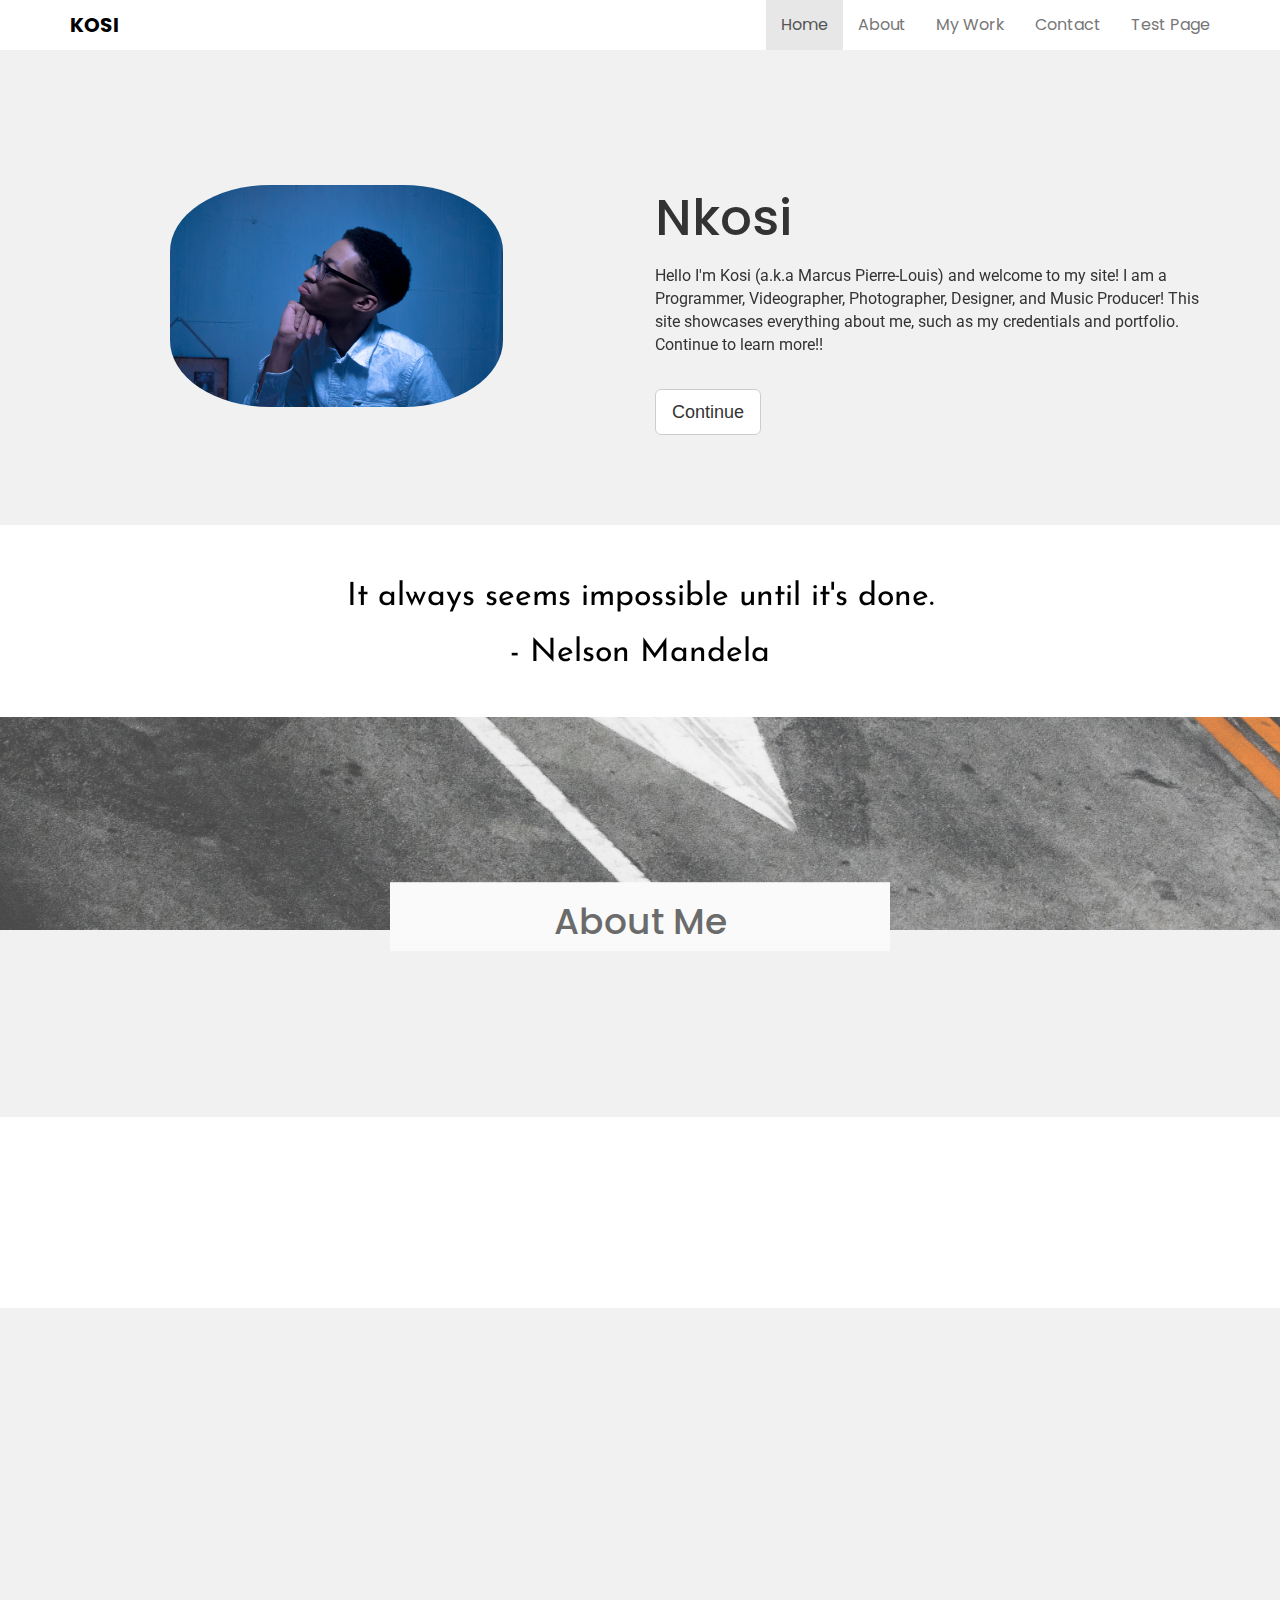
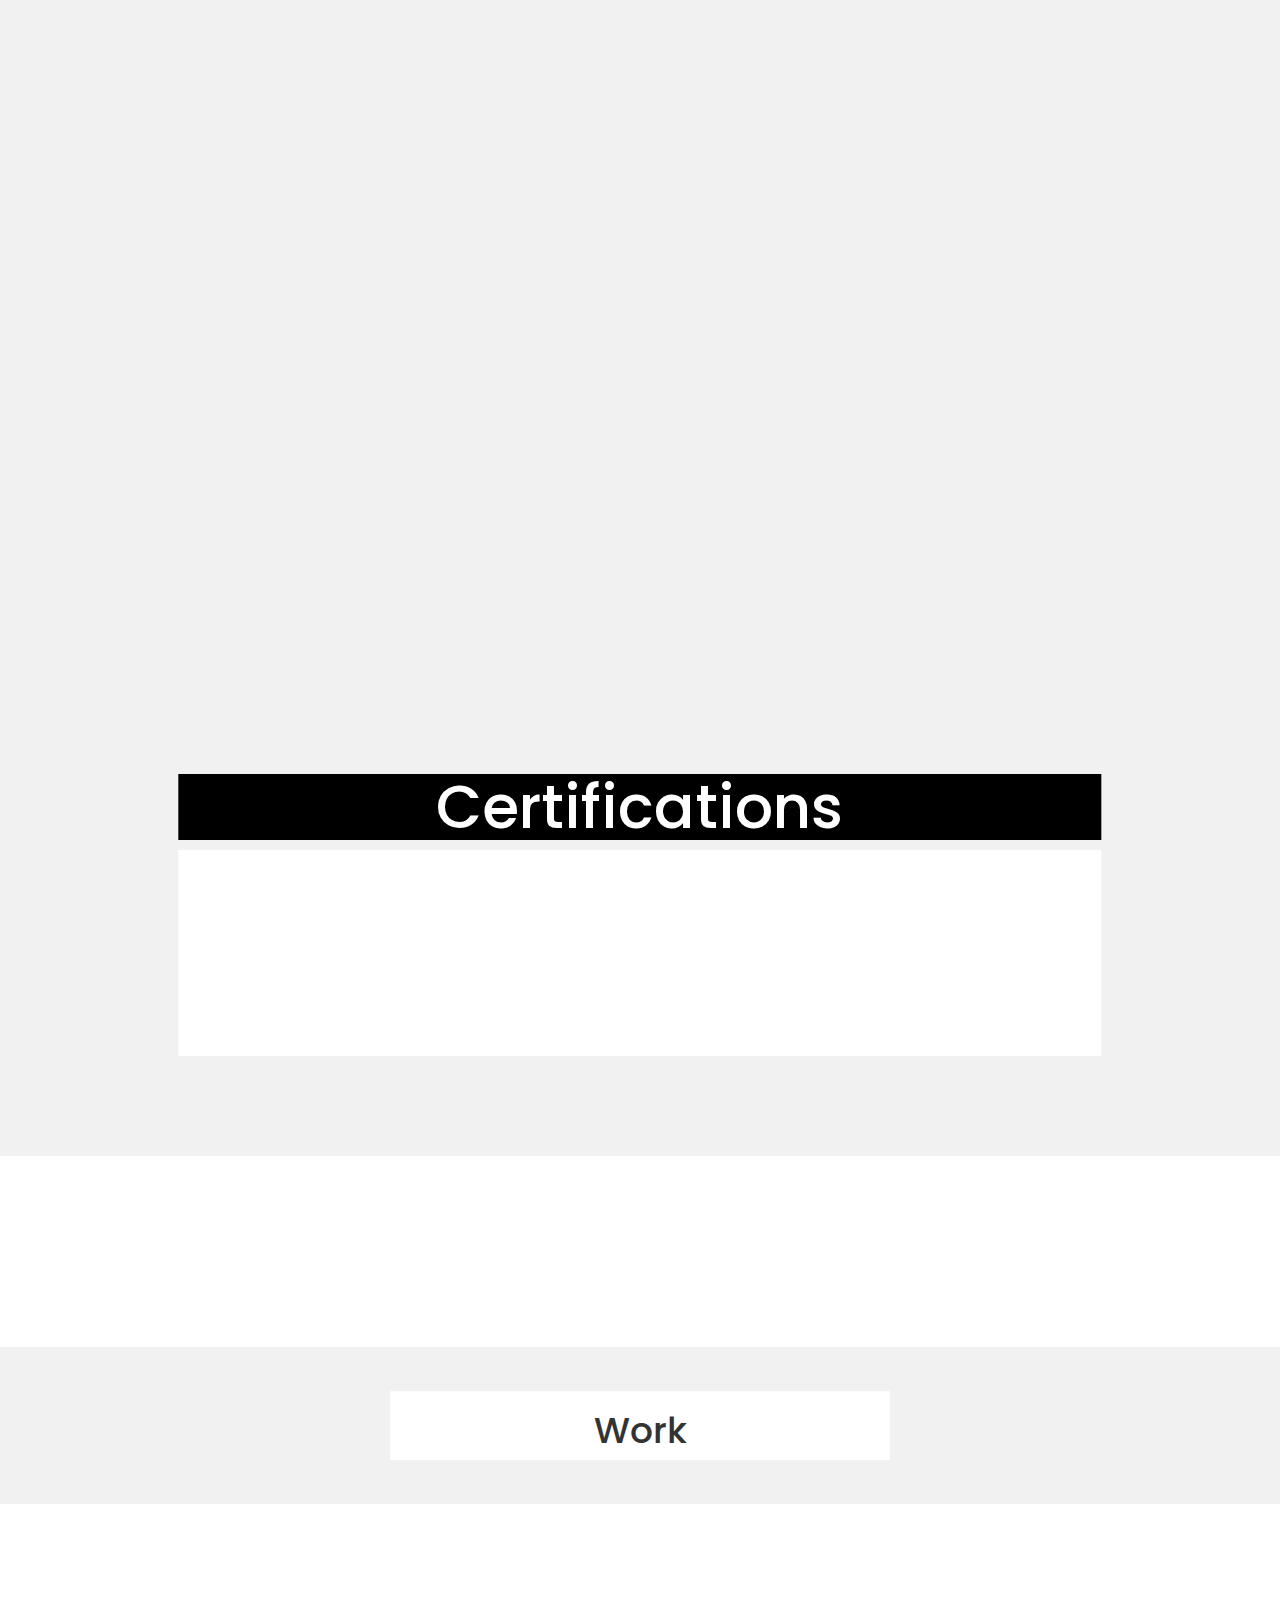
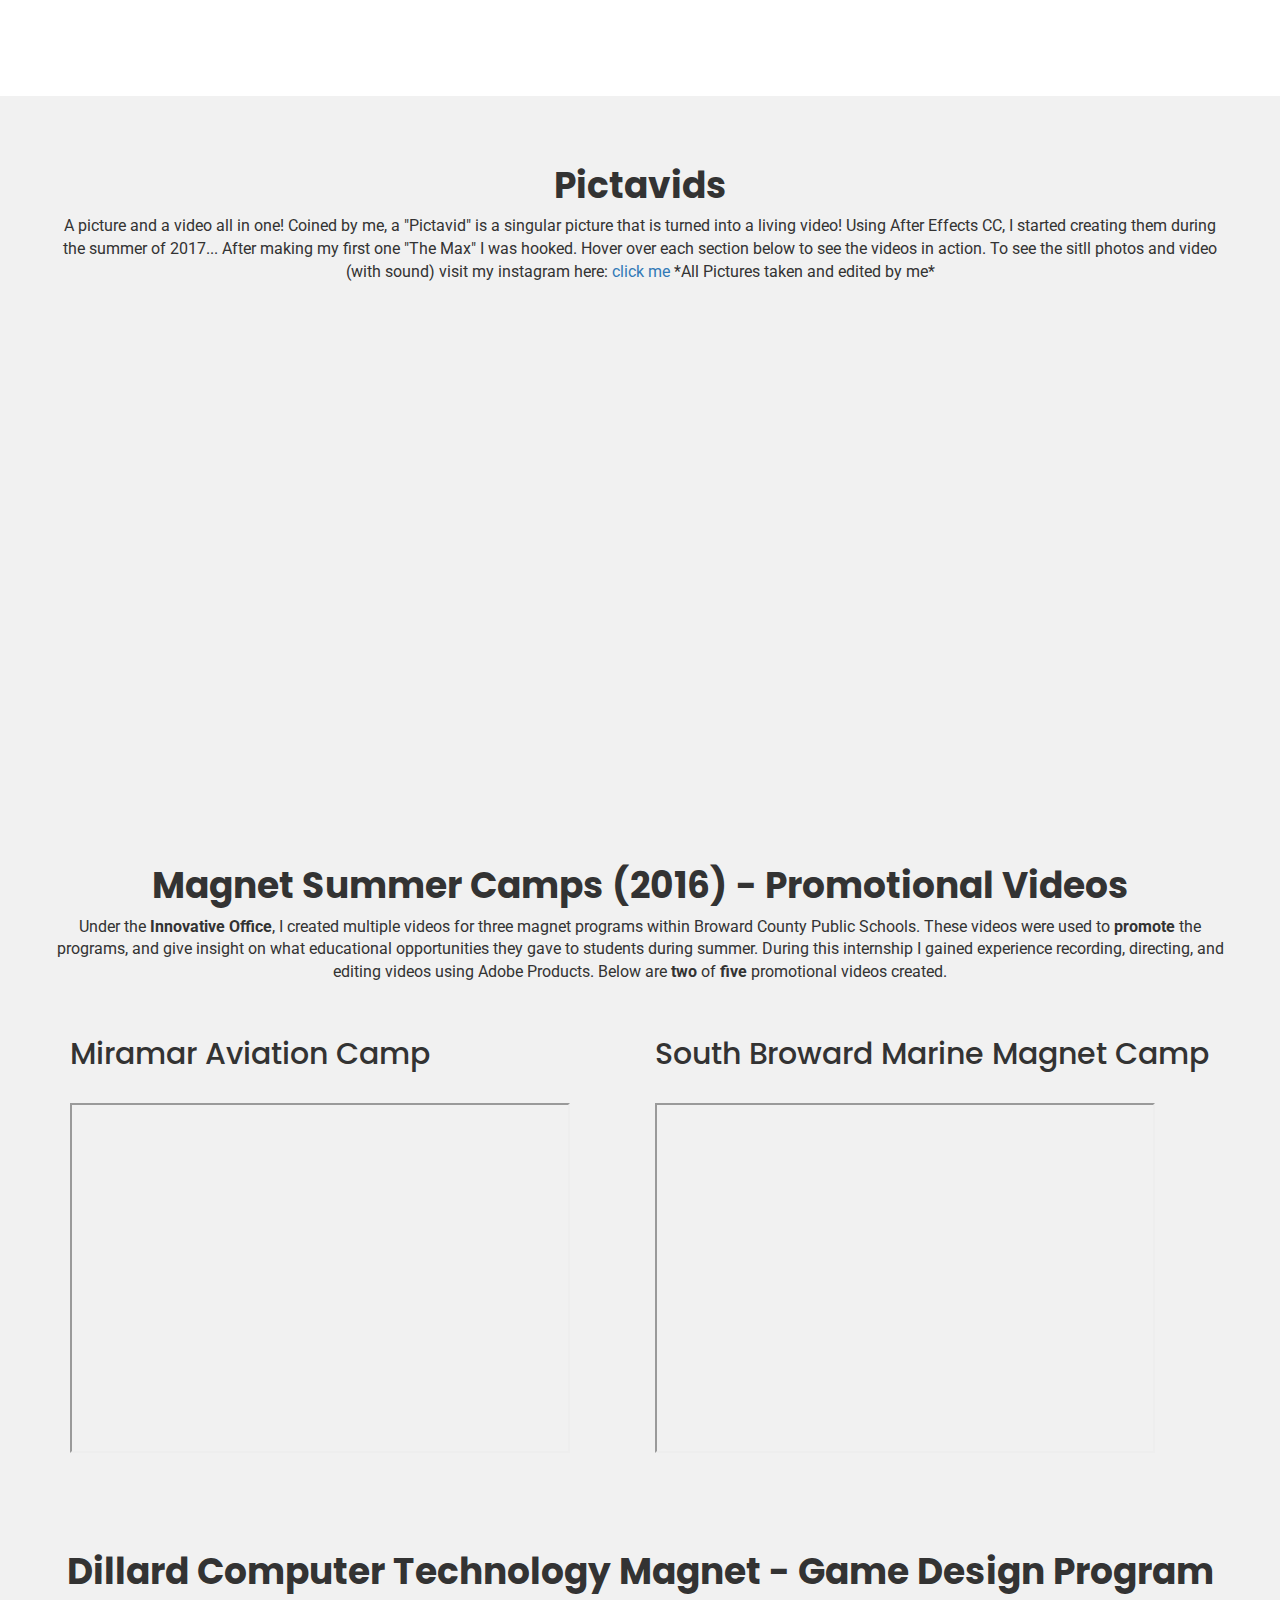
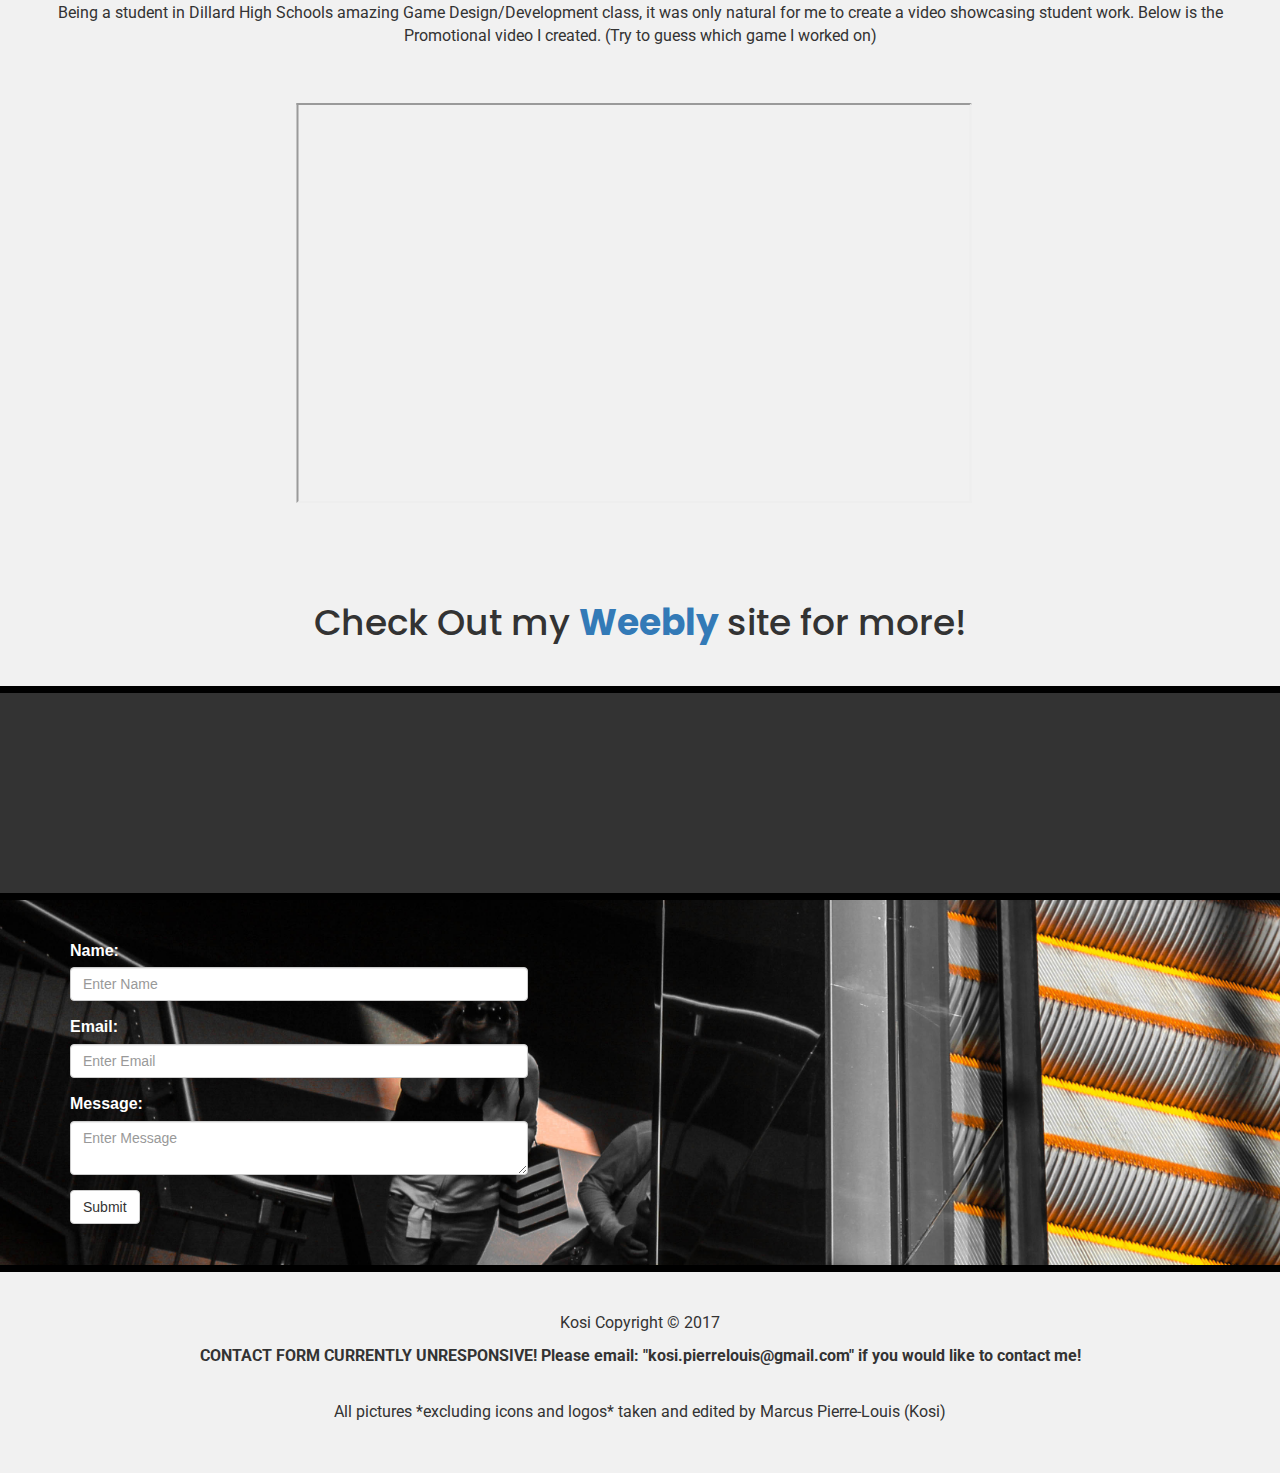
==== testPage.html @ 2b901c4a "Testing" ====
<!DOCTYPE html>
<html>
  <head>
    <meta charset="utf-8">
    <title>Kosi</title>
    <!-- this is font -->
    <link href="https://fonts.googleapis.com/css?family=Josefin+Sans|Poppins|Roboto" rel="stylesheet">
    <!-- end font -->
    <link rel="stylesheet" href="https://maxcdn.bootstrapcdn.com/bootstrap/3.3.7/css/bootstrap.min.css">
    <link rel="stylesheet" href="CSS/style.css">
  </head>
  <body>

    <nav data-sr="enter left over 2s" class="navbar navbar-default navbar-fixed-top" >
      <div class="container">
        <div class="navbar-header">
          <button type="button" class="navbar-toggle collapsed" data-toggle="collapse" data-target="#navbar" aria-expanded="false" aria-controls="navbar">
            <span class="sr-only">Toggle navigation</span>
            <span class="icon-bar"></span>
            <span class="icon-bar"></span>
            <span class="icon-bar"></span>
          </button>
          <a class="navbar-brand" href="#">KOSI</a>
        </div>
        <div id="navbar" class="collapse navbar-collapse">
          <ul class="nav navbar-nav navbar-right">
            <li class="active"><a id="navHome" href="#showcase">Home</a></li>
            <li><a id="navAbout" href="#about">About</a></li>
            <li><a id="navWork" href="#work">My Work</a></li>
            <li><a id="navContact" href="#Cont">Contact</a></li>
            <li><a href = testPage.html > Test Page </a></li>
          </ul>
        </div><!--/.nav-collapse -->
      </div>
    </nav>





    <section id="showcase">
      <div class="container">
        <div class="row">

          <div class="col-md-6 col-sm-6">
            <div class="showcase-left">
              <img data-sr="spin 60deg, roll 10deg over 2s" src="Images/upL.jpg">
            </div>
          </div>

          <div class="col-md-6 col-sm-6">
            <div data-sr="enter right over 2s and move 100px" class="showcase-right">
              <h1>Nkosi</h1>
              <p> Hello I'm Kosi (a.k.a Marcus Pierre-Louis) and welcome to my site! I am a Programmer, Videographer, Photographer, Designer, and Music Producer!
                This site showcases everything about me, such as my credentials and portfolio.
                Continue to learn more!!
                </p>
            </div>
            <br>
            <a id="continue" href="#about" data-sr="enter right over 2s and move 100px" class="btn btn-default btn-lg showcase-btn"> Continue </a>
          </div>

        </div>
      </div>
    </section>

    <!-- start of quote section -->

    <section id="testemonial">
      <div class="container">
        <p data-sr="wait 0.2s please, enter up over 2.5s and move up 10px">It always seems impossible until it's done.</p>
        <p data-sr="wait 0.2s please, enter right, 50px, over 2.5s">- Nelson Mandela</p>
      </div>
    </section>

    <!-- end of quote section -->

<!-- Start of Prallax Image Test -->


    <div class="pimg" id="about">
      <div class="ptext">
        <span class="border trans">

        </span>
      </div>
      <div class="video-overlay">
          <h1>About Me</h1>
      </div>
    </div>

<!-- End of Parallax Image Test -->

<!-- start of quote section -->

    <section id="testemonial1">
      <div class="container">
        <p data-sr="wait 0.2s please, enter up over 2.5s and move up 10px">Nothing is impossible, the word itself says 'I'm possible'!</p>
        <p data-sr="wait 0.2s please, enter right, 50px, over 2.5s">- Audrey Hepburn</p>
      </div>
    </section>

<!-- end of quote section -->

    <!-- <section id="info1">
      <div class="container">
        <div class="row">
          <div data-sr=" spin 90deg over 2s and move 100px vF 0.2">
            <div class="info-center">
              <img src="Images/upL.jpg" alt="">
            </div>
          </div>
        </div>
      </div>
    </section> -->

<!-- start of skill section  -->
<div class="main-header">
  <h1 data-sr="enter top over 1s and move 50px" id="Awards">Awards</h1>
  <h1 data-sr="enter top over 1s and move 50px" id="Skills">Skills</h1>
  <h1 data-sr="enter top over 1s and move 50px" id="Education">Education/Experience</h1>
</div>


    <section id="info1" class="skillClass">
      <div class="container">
        <div class="row">

          <div  class="col-mid-6 col-sm-6 skills">
            <div data-sr="enter left over 1s and move 100px" class="info-left" id="skills">
              <h2><b>Languages</b></h2>
              <div class="skill-container">
                <li data-sr="wait 1s enter right over 1s">JavaScript</li>
                <li data-sr="wait 1.5s enter right over 1s">Ruby</li>
                <li data-sr="wait 2s enter right over 1s">Java</li>
                <li data-sr="wait 2.5s enter right over 1s">Python</li>
                <li data-sr="wait 3s enter right over 1s">C++</li>
                <li data-sr="wait 3.5s enter right over 1s">HTML 5</li>
                <li data-sr="wait 4s enter right over 1s">CSS 3</li>
              </div>

              <br>

            </div>

            <!-- Start Icon section -->
            <img data-sr="wait 4.5s enter bottom over 0.5s" id="icon" src="Images/Icons/Js.png" alt="">
            <img data-sr="wait 4.6s enter bottom over 0.5s" id="icon" src="Images/Icons/J.png" alt="">
            <img data-sr="wait 4.7s enter bottom over 0.5s" id="icon" src="Images/Icons/Css.png" alt="">
            <img data-sr="wait 4.8s enter bottom over 0.5s" id="icon" src="Images/Icons/cpp.png" alt="">
            <img data-sr="wait 4.9s enter bottom over 0.5s" id="icon" src="Images/Icons/Html.png" alt="">
            <img data-sr="wait 5s enter bottom over 0.5s" id="icon" src="Images/Icons/R.png" alt="">
            <img data-sr="wait 5.1s enter bottom over 0.5s" id="icon" src="Images/Icons/P.png" alt="">
            <!-- End Icon section -->

          </div>

          <div data-sr="enter right over 1s and move 100px" class="col-mid-6 col-sm-6 skills">
            <div class="info-left" id="skills">
              <h2><b>Other</b></h2>
                <div class="skill-container">
                  <li data-sr="wait 1s enter right over 1s">Adobe Photoshop</li>
                  <li data-sr="wait 1.5s enter right over 1s">Adobe After Effects</li>
                  <li data-sr="wait 2s enter right over 1s">Adobe Premier Pro</li>
                  <li data-sr="wait 2.5s enter right over 1s">Adobe Illustrator</li>
                  <li data-sr="wait 3s enter right over 1s">Adobe InDesign</li>
                  <li data-sr="wait 3.5s enter right over 1s">FL Studio</li>
                  <li data-sr="wait 4s enter right over 1s">Logic Pro</li>

                </div>

              <br>

            </div>

            <!-- Start Icon section -->
            <img data-sr="wait 4.5s enter bottom over 0.5s" id="icon" src="Images/Icons/if_Adobe_Illustrator_CC_Creative_Cloud_1785895.png" alt="">
            <img data-sr="wait 4.6s enter bottom over 0.5s" id="icon" src="Images/Icons/if_Adobe_Indesign_CC_Creative_Cloud_desktop_publishing_software_application_1785893.png" alt="">
            <img data-sr="wait 4.7s enter bottom over 0.5s" id="icon" src="Images/Icons/if_Adobe_After_Effects_CC_Creative_Cloud_digital_visual_effects_motion_graphics_and_compositing_application_1785905.png" alt="">
            <img data-sr="wait 4.8s enter bottom over 0.5s" id="icon" src="Images/Icons/if_Adobe_Photoshop_Raster_Graphics_Editor_CC_Creative_Cloud_1785889.png" alt="">
            <img data-sr="wait 4.9s enter bottom over 0.5s" id="icon" src="Images/Icons/if_Adobe_Premiere_Pro_CC_Creative_Cloud_1785886.png" alt="">
            <img data-sr="wait 5s enter bottom over 0.5s" id="icon" src="Images/Icons/com.imageline.FLM.png" alt="">
            <img data-sr="wait 5.1s enter bottom over 0.5s" id="icon" src="Images/Icons/image-Logic-Pro-X-icon.png" alt="">
            <!-- End Icon section -->

          </div>


          <div class="socialM" id="certs">

            <h1 id="certs" >Certifications</h1>
            <div class="socialCerts">
            <br>
            <div>


                <a href="https://www.youracclaim.com/badges/c17cae3d-3e45-4215-a5fe-0f117f92ae4c/public_url" target="_blank">
                  <img data-sr="flip 90deg enter top over 2s and move 50px vF 0.2" src="Images\Certs\adobe-certified-associate-in-print-digital-media-publication-using-adobe-indesign.png" id="iconP" alt="">
                </a>

                <a href="https://www.youracclaim.com/badges/d8176f90-7ba8-48bd-8ea5-26156a0f148d/public_url" target="_blank">
                  <img data-sr="wait 0.1s flip 90deg enter top over 2s and move 50px vF 0.2" src="Images\Certs\adobe-certified-associate-in-video-communication-using-adobe-premiere-pro.png" id="iconP" alt="">
                </a>

                <a href="https://www.youracclaim.com/badges/a50db298-3cc5-4d1e-a724-cd9180abbee4/public_url" target="_blank">
                  <img data-sr="wait 0.2s flip 90deg enter top over 2s and move 50px vF 0.2" src="Images\Certs\adobe-certified-associate-in-visual-communication-using-adobe-photoshop.png" id="iconP" alt="">
                </a>

                <a href="https://www.youracclaim.com/badges/c12accc2-bf0e-4ccb-b0e2-73b09ca0cd15/public_url" target="_blank">
                  <img data-sr="wait 0.3s flip 90deg enter top over 2s and move 50px vF 0.2" src="Images\Certs\adobe-certified-associate-in-web-communication-using-adobe-dreamweaver-cs6.png" id="iconP" alt="">
                </a>

                <a href="https://www.youracclaim.com/badges/9ad5dcfd-63aa-4499-bcc8-73a27226b3fa/public_url" target="_blank">
                  <img data-sr="wait 0.4s spin 90deg enter top over 2s and move 50px vF 0.2" src="Images\Certs\autodesk-autocad-certified-user.png" id="iconP" alt="">
                </a>

                <a href="https://www.youracclaim.com/badges/c1bda87c-dcb1-4afc-82a6-33546b79b64a/public_url" target="_blank">
                  <img data-sr="wait 0.4s spin 90deg enter top over 2s and move 50px vF 0.2" src="Images\Certs\mta-software-development-fundamentals-certified-2016 (1).png" id="iconP" alt="">
                </a>

            </div>

            </div>
          </div>

        </div>
      </div>
    </section>

<!-- Education Section  -->

    <section id="info1" class="eduClass">
      <div class="container">
        <div class="row">

          <div  class="">
            <div class="info-mid" id="skills">
              <h1><b>School: Dillard High 6-12</b></h1>
              <div class="skill-container">
              </div>

              <br>
              <ul>
                <li>Program: Emerging Computer Technology</li>
                <li>Grade: 12th</li>
                <li>GPA: 5.0833</li>
                <li>Rank: 1 of 398 (Class of 2018!!)</li>
              </ul>

              <h1><b>Past Jobs/Interns</b></h1>
              <div class="skill-container">
              </div>

              <br>
              <ul>
                <li><b>(June-August 2016)</b> Video Production Marketing Intern at <b>Broward Country School Board</b></li>
                <li><b>(June 2015)</b> Assistant Counsler of Technology for <a href="http://whsgiftedcamp.com/" target="blank_">"Western Wildcats Summer Camp for the Gifted"</a> </li>
                <li><b>(July 2014)</b> IT Assistant </li>
                <li></li>
              </ul>
            </div>

          </div>

        </div>
      </div>
    </section>

<!-- End of Educaiton  -->

<!-- Awards Section  -->

    <section id="info1" class="awdClass">
        <div class="container">



          <h1 class="main-header"> Scholastic 2016 - National Silver Medal <a href="http://artandwriting.org/media/277621" target="_blank">(Critter House Creeper)</a></h1>
          <br>

          <!-- National Sliver Medal  -->

          <div id="myCarousel" class="carousel slide" data-ride="carousel">
            <!-- Indicators -->
            <ol class="carousel-indicators">

            </ol>
            <!-- Wrapper for slides -->
            <div class="carousel-inner">

              <div class="item active">
                <img src="Images\Critter House Creeper Fusion 16x10.jpg" alt="OnPoint" style="width:100%;">
              </div>
            </div>
          </div>

          <br>

          <h1 class="main-header"> Scholastic 2017</h1>

          <br>
          <!-- Other Awards -->

          <div id="myCarousel" class="carousel slide" data-ride="carousel">
            <!-- Indicators -->
            <ol class="carousel-indicators">
              <li data-target="#myCarousel" data-slide-to="0" class="active"></li>
              <li data-target="#myCarousel" data-slide-to="1"></li>
              <li data-target="#myCarousel" data-slide-to="2"></li>
            </ol>

            <!-- Wrapper for slides -->
            <div class="carousel-inner">



              <div class="item active">
                <img src="Images/OnPointKosi.jpg" alt="OnPoint" style="width:100%;">
                <div class="carousel-caption">
                  <h3>Scholastic 2017</h3>
                  <p>Gold Key</p>
                </div>
              </div>

              <div class="item">
                <img src="Images\2046084_your-first-aid-is-knowledge.jpg" alt="Aids" style="width:100%;">
                <div class="carousel-caption">
                  <h3>Scholastic 2017</h3>
                  <p>Gold Key</p>
                </div>
              </div>

              <div class="item">
                <img src="Images\Stairs.jpg" alt="Stairs" style="width:100%;">
                <div class="carousel-caption">
                  <h3>Scholastic 2017</h3>
                  <p>Silver Key</p>
                </div>
              </div>

            </div>

            <!-- Left and right controls -->
            <a class="left carousel-control" href="#myCarousel" data-slide="prev">
              <span class="glyphicon glyphicon-chevron-left"></span>
              <span class="sr-only">Previous</span>
            </a>
            <a class="right carousel-control" href="#myCarousel" data-slide="next">
              <span class="glyphicon glyphicon-chevron-right"></span>
              <span class="sr-only">Next</span>
            </a>
          </div>
        </div>
    </section>

<!-- End of Awards -->

    <!-- end of skill section -->

    <!-- start of quote section -->

        <section id="testemonial1">
          <div class="container">
            <p data-sr="wait 0.2s please, enter up over 2.5s and move up 10px">Quality is not an act, it is a habit.</p>
            <p data-sr="wait 0.2s please, enter right, 50px, over 2.5s">- Aristotle</p>
          </div>
        </section>

    <!-- end of quote section -->

    <!-- Start of video section -->

        <div class="video-section" id="work">
          <video id="vid_elem" preload="auto" autoplay="true" loop="loop" muted="muted" poser="../Images/videoGIF.JPG">
            <source src="video.mp4" type="video/mp4">
              Video no Supported
          </video>

          <div class="video-overlay">
              <h1>Work</h1>
          </div>
        </div>


    <!-- End of video section -->

    <!-- start of quote section -->

        <section id="testemonial1">
          <div class="container">
            <p data-sr="wait 0.2s please, enter up over 2.5s and move up 10px">Choose a job you love, and you will never have to work a day in your life.</p>
            <p data-sr="wait 0.2s please, enter right, 50px, over 2.5s">- Confucious</p>
          </div>
        </section>

    <!-- end of quote section -->

    <!-- <section >
      <div class="container">
        <div class="row">
          <div id="vidds" class="">
            <video class="video-cube" autoplay="false" loop="loop" muted="muted">
              <source src="video.mp4" type="video/mp4">
                Video no Supported
            </video>
          </div>
          <div id="vidds" class="">
            <video class="video-cube"  autoplay="false" loop="loop" muted="muted">
              <source src="video.mp4" type="video/mp4">
                Video no Supported
            </video>
          </div>
          <div id="vidds" class="">
            <video class="video-cube"  autoplay="false" loop="loop" muted="muted">
              <source src="video.mp4" type="video/mp4">
                Video no Supported
            </video>
          </div>
        </div>
      </div>
    </section> -->

      <div class="pictaVid">
        <h1 class="main-header" > <b id="workHead">Pictavids</b> </h1>
        <div class="container">
          <div class="row">
            <div class="col-md-20">
              <p id="info-center"> A picture and a video all in one! Coined by me, a
                "Pictavid" is a singular picture that is turned into a living video! Using After Effects CC, I started
              creating them during the summer of 2017... After making my first one "The Max" I was hooked.
              Hover over each section below to see the videos in action. To see the sitll photos and video (with sound)
              visit my instagram here: <a href="https://www.instagram.com/kosi.pl/" target="_blank">click me</a> *All Pictures taken and edited by me*</p>

            </div>
          </div>
        </div>
      </div>

      <!-- <div class="videoo"> -->

      <section id="videospacing">
        <p></p>
        <br>
      </section>


<!-- start video section  -->


    <section data-sr="enter bottom over 1s and move 100px" id="videoShowcase" class="col-3">


      <div class="videoo">
        <video class="video-cube thevideo" loop ="none" muted="muted">
          <source src="video.mp4" type="video/mp4">
        </video>

        <div class="pre-HoverText">
          <div class="hoverText">Palm Afternoon</div>
        </div>
      </div>

      <div class="videoo">
        <video class="video-cube thevideo" loop ="none" muted="muted">
          <source src="Vids/Curch.mp4" type="video/mp4">
            Video no Supported
        </video>

        <div class="pre-HoverText">
          <div class="hoverText">Church</div>
        </div>

      </div>

      <div class="videoo">
        <video class="video-cube thevideo" loop ="none" muted="muted">
          <source src="Vids/Drowning.mp4" type="video/mp4">
            Video no Supported
        </video>

        <div class="pre-HoverText">
          <div class="hoverText">Drowning</div>
        </div>

      </div>

    </section>


      <section id="videospacing .col-6 .col-sm-3 ">
        <p></p>
        <br>
      </section>

<!-- end video section  -->

<!-- start video showcase  -->

    <section data-sr="enter bottom over 1s and move 100px" id="videoShowcase">
      <div class="videoo">
        <video class="video-cube thevideo" loop ="none" muted="muted">
          <source src="Vids/TrippyBeach.mp4" type="video/mp4">
            Video no Supported
        </video>

        <div class="pre-HoverText">
          <div class="hoverText">Trippy Beach</div>
        </div>

      </div>

      <div class="videoo">
        <video class="video-cube thevideo" loop ="none" muted="muted">
          <source src="Vids/Pose.mp4" type="video/mp4">
            Video no Supported
        </video>

        <div class="pre-HoverText">
          <div class="hoverText">Pose</div>
        </div>

      </div>

      <div class="videoo">
        <video class="video-cube thevideo" loop ="none" muted="muted">
          <source src="Vids/TheMax.mp4" type="video/mp4">
            Video no Supported
        </video>

        <div class="pre-HoverText">
          <div class="hoverText">The Max</div>
        </div>

      </div>
    </section>

      <section id="videospacing">
        <p></p>
        <br>
      </section>

      <!-- end Picta Vvideo showcase  -->

      <!-- Broward Magnet Camp Videos  -->


      <div class="pictaVid">
        <h1 class="main-header"> <b id="workHead">Magnet Summer Camps (2016) - Promotional Videos</b> </h1>
        <div class="container">
          <div class="row">
            <div class="col-md-20">
              <p id="info-center"> Under the <b>Innovative Office</b>, I created multiple videos for three magnet programs within Broward County Public Schools.
                 These videos were used to <b>promote</b> the programs, and give insight on what educational opportunities they gave to students during summer.
                 During this internship I gained experience recording, directing, and editing videos using Adobe Products. Below are <b>two</b> of <b>five</b> promotional videos created. </p>

            </div>
          </div>
        </div>
      </div>

      <br>

      <section>
        <div class="container" id="showcase">
          <div class="row" id="center">
            <div class="col-md-6 col-sm-6">
              <h2>Miramar Aviation Camp</h2>
              <br>
              <iframe src="https://drive.google.com/file/d/0By-mG_rfYjaaMzlhd05HTDg4MkU/preview" width="640" height="480">
              </iframe>
            </div>

            <div class="col-md-6 col-sm-6">
              <h2>South Broward Marine Magnet Camp</h2>
              <br>
              <iframe src="https://drive.google.com/file/d/0By-mG_rfYjaaMkl5VDdiQWNwN0E/preview" width="640" height="480">
              </iframe>
            </div>

          </div>

        </div>
      </section>

      <br>

      <div class="pictaVid">
        <h1 class="main-header"> <b id="workHead">Dillard Computer Technology Magnet - Game Design Program</b> </h1>
        <div class="container">
          <div class="row">
            <div class="col-md-20">
              <p id="info-center"> Being a student in Dillard High Schools amazing Game Design/Development class, it was only natural for me to create a video showcasing student work.
                 Below is the Promotional video I created. (Try to guess which game I worked on) </p>

            </div>
          </div>
        </div>
      </div>

      <br>

      <section>
        <div class="container" id="showcase1">
          <div class="row" id="center">
            <div class="col-md-8 col-sm-8">
              <br>
              <iframe src="https://drive.google.com/file/d/0By-mG_rfYjaaekpacTZVQ1NQRm8/preview" width="640" height="480">
              </iframe>
            </div>

          </div>

        </div>
      </section>

      <br>

      <h1 class="main-header"> Check Out my <a href="http://thisiskosi.weebly.com/"><b class="weebly" target="_blank"> Weebly </b></a> site for more! </h1>

      <section id="videospacing">
        <p></p>
        <br id="Cont" >
      </section>

      <!-- End of Broward Magnet Camp Videos  -->


    <!-- Start of Contact Info Section -->

    <!-- Social Media Links -->
    <section id="info2">

        <div class="socialM">

          <div class="">

              <a href="http://thisiskosi.weebly.com/" target="_blank">
                <img data-sr="enter bottom over 2s and move 50px vF 0.2" src="Images\Icons\weebicon.png" id="iconP" alt="">
              </a>

              <a href="https://www.youtube.com/channel/UC2lDmeuunrIfyPVJpQhhn_g" target="_blank">
                <img data-sr="wait 0.1s enter bottom over 2s and move 50px vF 0.2" src="Images\Icons\Yt.ico" id="iconP" alt="">
              </a>

              <a href="https://github.com/kosipierre" target="_blank">
                <img data-sr="wait 0.2s enter bottom over 2s and move 50px vF 0.2" src="Images\Icons\GitHub_Logo_White.png" id="iconP" alt="">
              </a>

              <a href="https://www.instagram.com/kosi.pl/" target="_blank">
                <img data-sr="wait 0.3s enter bottom over 2s and move 50px vF 0.2" src="Images\Icons\igIconB.png" id="iconP" alt="">
              </a>

              <a href="https://twitter.com/KosiDaaGoat" target="_blank">
                <img data-sr="wait 0.4s enter bottom over 2s and move 50px vF 0.2" src="Images\Icons\twitterIcon.png" id="iconP" alt="">
              </a>

          </div>

        </div>

    </section>
    <!-- End of Social Media Links -->

    <section id="contact">
      <div class="container">
        <div class="row">

          <div class="col-md-5 col-sm-5">
            <form>
              <div class="form-group">
                <label>Name: </label>
                <input class="form-control" type="text" name="" value="" placeholder="Enter Name">
              </div>
              <div class="form-group">
                <label>Email: </label>
                <input class="form-control" type="text" name="" value="" placeholder="Enter Email">
              </div>
              <div class="form-group">
                <label>Message: </label>
                <textarea class="form-control" name="" value="" placeholder="Enter Message"></textarea>
              </div>
              <button class="btn btn-default">Submit</button>
            </form>
          </div>

          </div>

          <div class="col-md-7 col-sm-7">

          </div>

        </div>
      </div>
    </section>

    <!-- End of Contact Info Section -->




    <footer>
      <p> Kosi Copyright &copy; 2017</p>
      <p><b>CONTACT FORM CURRENTLY UNRESPONSIVE! Please email: "kosi.pierrelouis@gmail.com" if you would like to contact me!</b></p>
      <br>
      <p>All pictures *excluding icons and logos* taken and edited by Marcus Pierre-Louis (Kosi)</p>
      <!-- <a href="https://scrollrevealjs.org/"> <p>Special thanks to the Scroll Reveal Js Library</p>  </a> -->
    </footer>



    <script
    src="https://code.jquery.com/jquery-3.2.1.js"
    integrity="sha256-DZAnKJ/6XZ9si04Hgrsxu/8s717jcIzLy3oi35EouyE="
    crossorigin="anonymous"></script>

    <script src="Js/profile.js"></script>

    <script src="https://maxcdn.bootstrapcdn.com/bootstrap/3.3.7/js/bootstrap.min.js"> </script>

    <script src="Js/scrollreveal.min.js"></script>
    <script>
        window.sr = new scrollReveal();
    </script>

  </body>
</html>
---- CSS/style.css ----
body {
  margin-top: 100px;
  font-size: 16px;
  background-color: #f1f1f1;
  /*line-height: 1.8em;*/
}

h1, h2, h3, h4, h5, h6{
  font-family: Poppins;
}

p{
  font-family: Roboto;
}

br {
  line-height: 50px;
}

hr {
  color: #000;
  background-color: #000;
  height: 5px;
  margin-bottom: 0px
}



.pimg{
  position:relative;
  opacity:0.70;
  background-position: center;
  background-size: cover;
  background-repeat: no-repeat;
  background-attachment: fixed;

}

.pimg{
  background-image:url('../Images/street.jpg');
  min-height:400px;
}


.video-section {
  position: relative;
  width: 100%auto;
  max-height: 400px;
  overflow: hidden;
}


.video-cube {
  width: 450px;
  height:250px;
  overflow: hidden;
  border-style:ridge;
  border-color: white;
  /*margin-left: 200px;*/
  /*padding: 50px 50px 50px 50px;
  margin-left: 20px*/
  /*position: relative;
  align-items: center;
  top: 50%;
  left: 50%;
  transform: translate(50%, 0);*/
  opacity: 0.3;
  transition: .5s ease;
}

.videoo:hover .video-cube{
  opacity: 1;
}

.videoo {
  display: inline-block;
  position: relative;
  align-items: center;
  top: 50%;
  left: 50%;
  transform: translate(-150%, 0);
  background-color: black;
}

/*#vidds video {
   padding-left: 100px;
}*/

#vid_elem {
  width: 100%;
}

#info-center {
  position: relative;
  top: 50%;
  left: 50%;
  transform: translate(-50%);
  text-align: center;
}

.video-overlay {
  position: absolute;
  top: 50%;
  left: 50%;
  transform: translate(-50%, -50%);
  background-color: #fff;
  width: 500px;
  text-align: center;
  opacity: 1!important;
  transition: opacity 0.3s ease;
}

.video-section:hover{
  video-overlay opacity: 1;
}

.socialM {
  display: inline-block;
  position: relative;
  align-items: center;
  top: 50%;
  left: 50%;
  transform: translate(-50%, 0);

}

.socialCerts {
  background-color: white;
}

.onPoint {
  length: 50%;
  height: 50%;
}

.navbar-default {
  background:#fff;
  border:0;
  font-family:Poppins;

}

.navbar-brand {
  font-size: 20px;
  color: #000 !important;
  font-weight: bold;
}

.main-header {
  margin-top: 70px;
  display: inline-block;
  position: relative;
  align-items: center;
  left: 50%;
  transform: translate(-50%, 0);
  cursor: pointer
}

.main-header h1 {
  display: inline-block;
  font-size:70px;
  margin-left: 30px;
  transition: .5s ease;
}

.main-header h1:hover {
  font-size: 90px;
}

.skills {
  text-align: center;
}

.skill-container {
  border-width: 5px;
  border-style: solid;
  background-color: white;
}

.pre-HoverText {
  transition: .5s ease;
  opacity: 1;
  position: absolute;
  top: 50%;
  left: 50%;
  transform: translate(-50%, -50%);

}

.hoverText {
  background-color: #fff;
  color: black;
  font-size: 16px;
  padding: 16px 32px;
  font-family: Poppins;
}

.videoo:hover .pre-HoverText {
  opacity: 0;
}

.eduClass {
  display: none;
}

.awdClass {
  display: none;
}

#certs {
  margin-top: 80px;
  text-align: center;
  font-size: 60px;
}



#certs h1 {
  /*margin-bottom: 5px;*/
  position: relative;
  color: white;
  background-color: black;
  width: 100%
}

#Skills {
  color: #000;
  font-weight: bold;
}

#icon {
  height: 100px;
  length: 100px;
  margin-bottom: 20px;
}

#iconP {
  height: 100px;
  length: 100px;
  margin-bottom: 20px;
  margin-left: 20px;
  margin-right: 20px;
  transition: 0.5s ease;
  text-decoration: none;
}

#iconP:hover {
  height: 150px;
  length: 150px;
  text-decoration: none;
}

#showcase h1 {
  font-size: 50px;
  margin-bottom: 20px;
}

#showcase iframe {
  width: 90%;
  max-height: 350px;
}

#showcase1 iframe {
  width: 90%;
  max-height: 400px;
  align-items: center;
  text-align: center;
  position: relative;
  top: 50%;
  left: 50%;
  transform: translate(-22%);
}

#showcase img {
  width: 60%;
  margin-left: 100px;
  margin-top: 85px;
  border-radius: 30%;
}

#showcase .showcase-right {
  margin-top: 90px;s
}

#testemonial {
  background: #fff;
  padding: 50px 0 30px 0;
  text-align: center;
  margin-top: 90px;
}

#testemonial p {
  font-size:32px;
  font-family: 'Josefin Sans';
  color: #000;
}

#testemonial1 {
  background: #fff;
  padding: 50px 0 30px 0;
  text-align: center;
  margin-top: 0px;
}

#testemonial1 p {
  font-size:32px;
  font-family: 'Josefin Sans';
  color: #000;
}

#info1 {
  margin-top: 90px;
  margin-bottom: 100px;
  position: relative;
}

/*#info1 img {
  width: 100%;
  margin-top: 40px;
  object-position: center;
  border-radius: 5000px;
}*/

#info1 li {
  list-style: none;
}

#skills {
  font-size: 30px;
}

#info1 .info-right {
  margin-top: 60px;
}

#info2 {
  background-color: #333;
  padding: 40px 0 40px 0;
  color: white;
  border-top: #000 7px solid;
}

#contact {
  background: url(../Images/Stairs.jpg);
  background-size: 2000px;
  padding: 40px;
  color: #fff;
  border-top: #000 7px solid;
  border-bottom: #000 7px solid;

}

#workHead {

}

footer {
  padding: 40px;
  text-align: center;
}

@media (max-width: 1300px) {


  .main-header h1 {
    display: inline-block;
    font-size:55px;
    margin-left: 60px;
    transition: .5s ease;
  }

  .main-header h1:hover {
    color: black;
    font-weight: bold;
    font-size: 53px;
  }

}

@media (max-width: 1100px) {

  .video-cube {
    width: 225px;
    height:125px;
  }

  .main-header h1 {
    display: inline-block;
    font-size:50px;
    margin-left: 60px;
    transition: .5s ease;
  }

  .main-header h1:hover {
    color: black;
    font-weight: bold;
    font-size: 48px;
  }

}

@media (max-width: 1400px) and (min-width: 1101px) {

	/*body{
    background-color: blue;
  }*/
  .video-cube {
    width: 350px;
    height:195px;
  }

}

@media (max-width: 1000px) {
  .main-header h1 {
    display: block;
    text-align: center;
    font-size:40px;
    margin-left: 5px;
    transition: .5s ease;
  }

  .main-header h1:hover {
    color: black;
    font-weight: bold;
    font-size: 38px;
  }

.blue {
  color: blue;
}


  #workHead {
    font-size: 30px;
    text-align: center;
    display: block;
  }

}


@media (max-width: 850px) {
  .main-header h1 {
    display: block;
    text-align: center;
    font-size:40px;
    margin-left: 5px;
    transition: .5s ease;
  }

  .main-header h1:hover {
    color: black;
    font-weight: bold;
    font-size: 38px;
  }
}


@media screen and (max-width: 700px) {

	/*body{
    background-color: blue;
  }*/
  .video-cube {
    width: 225px;
    height:125px;
  }

  .videoo {
    display: block;
    width:225px;
    position: relative;
    align-items: center;
    top: 50%;
    left: 35%;
    transform: translate(0%, 0);
    background-color: black;
  }

  .pre-HoverText {
    transition: .5s ease;
    opacity: 1;
    position: relative;
    top: 50%;
    left: 50%;
    transform: translate(-50%, -50%);

  }

  .hoverText {
    background-color: #fff;
    color: black;
    font-size: 16px;
    /*padding: auto;*/
    font-family: Poppins;
  }

}

@media screen and (max-width: 500px) {


  .videoo {
    display: block;
    width:225px;
    position: relative;
    align-items: center;
    top: 50%;
    left: 30%;
    transform: translate(0%, 0);
    background-color: black;
  }


}

@media screen and (max-width: 350px) {


  .videoo {
    display: block;
    width:225px;
    position: relative;
    align-items: center;
    top: 50%;
    left: 20%;
    transform: translate(0%, 0);
    background-color: black;
  }

  .main-header h1 {
    display: block;
    text-align: center;
    font-size:20px;
    margin-left: 5px;
    transition: .5s ease;
  }

  .main-header h1:hover {
    color: black;
    font-weight: bold;
    font-size: 16px;
  }

}
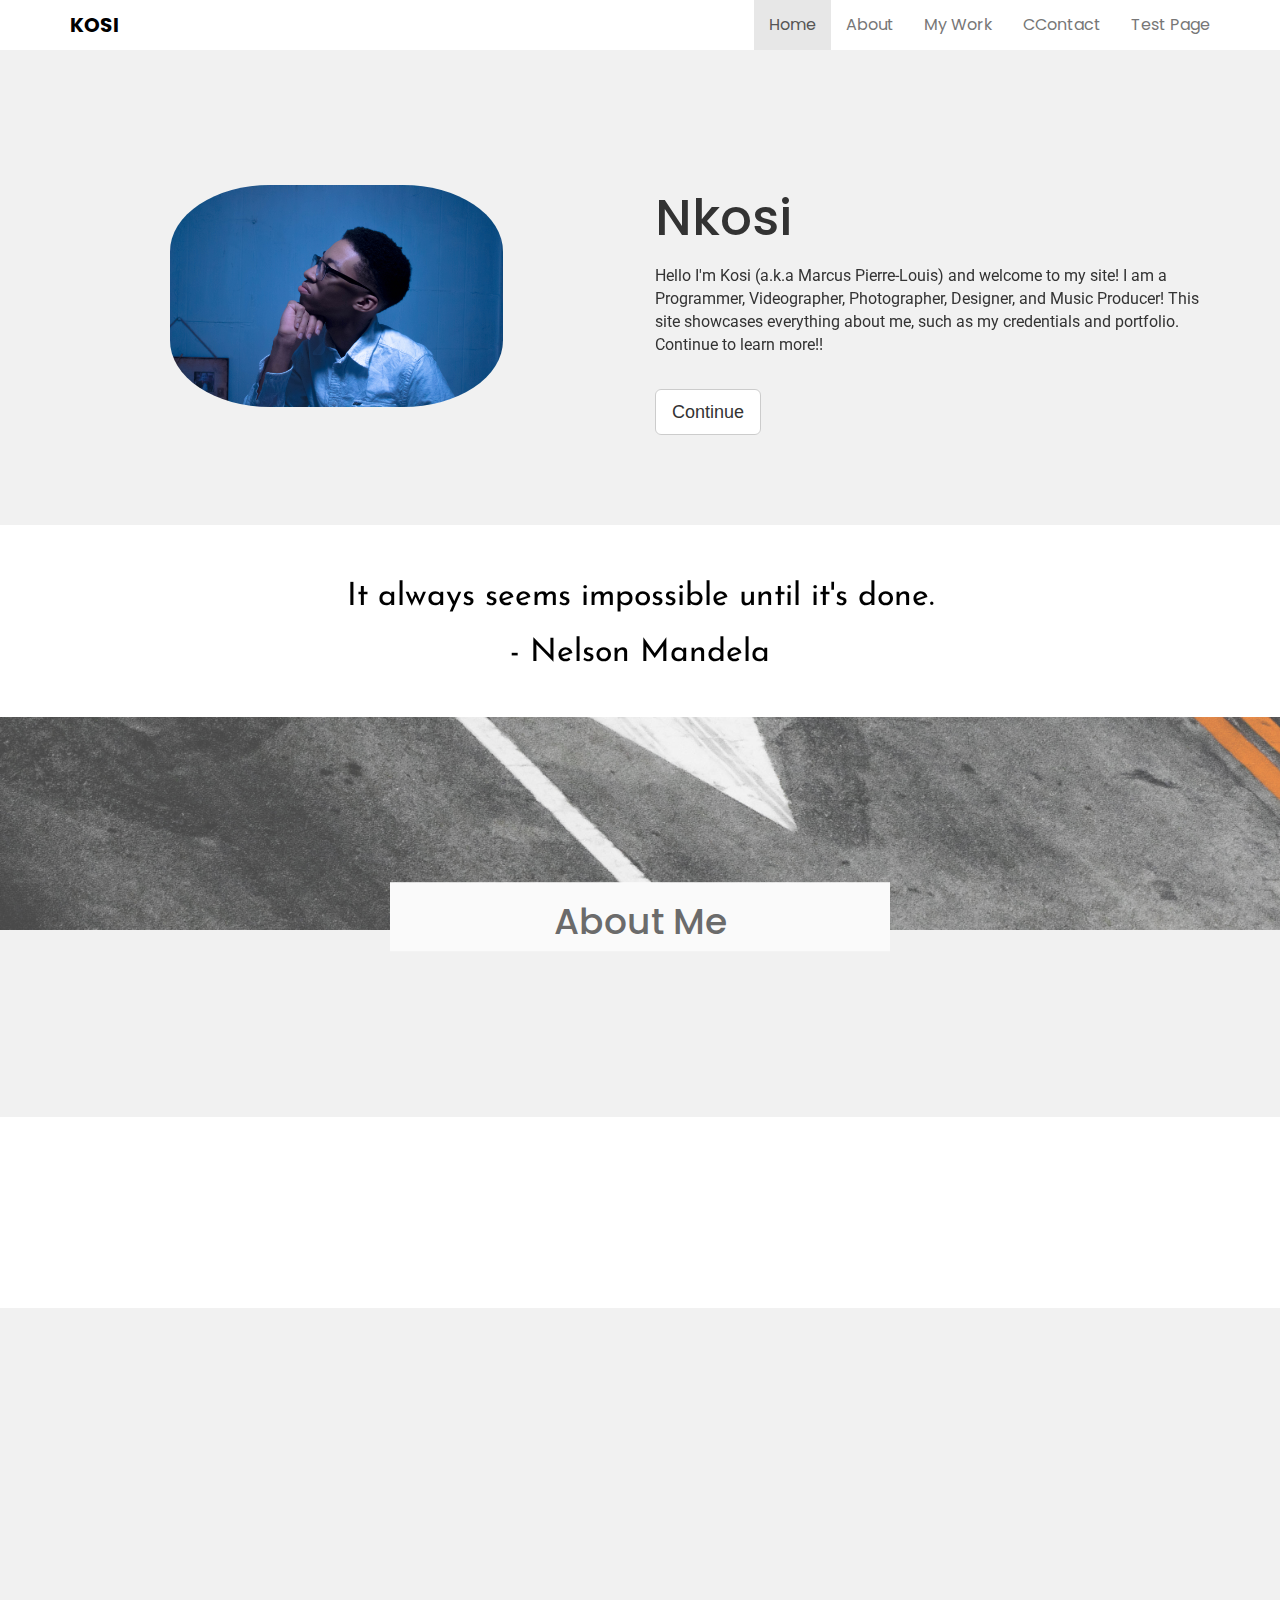
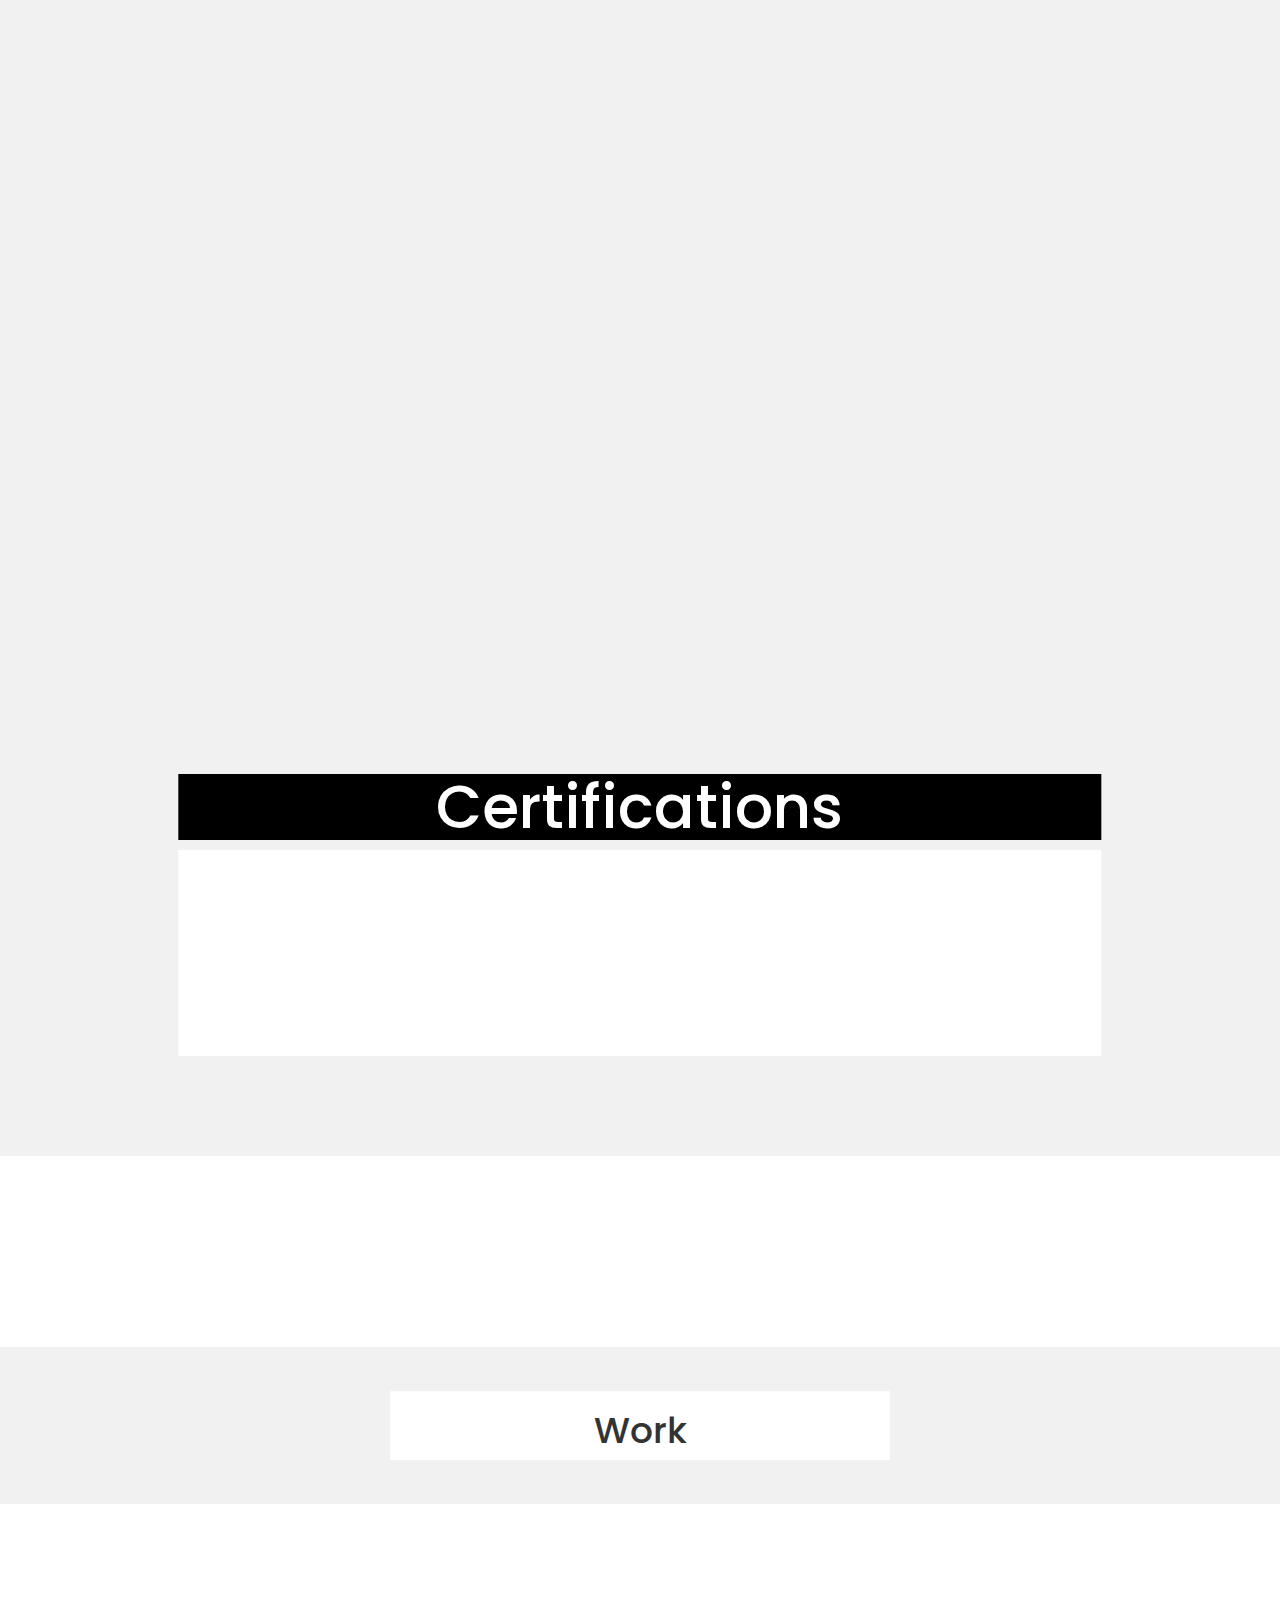
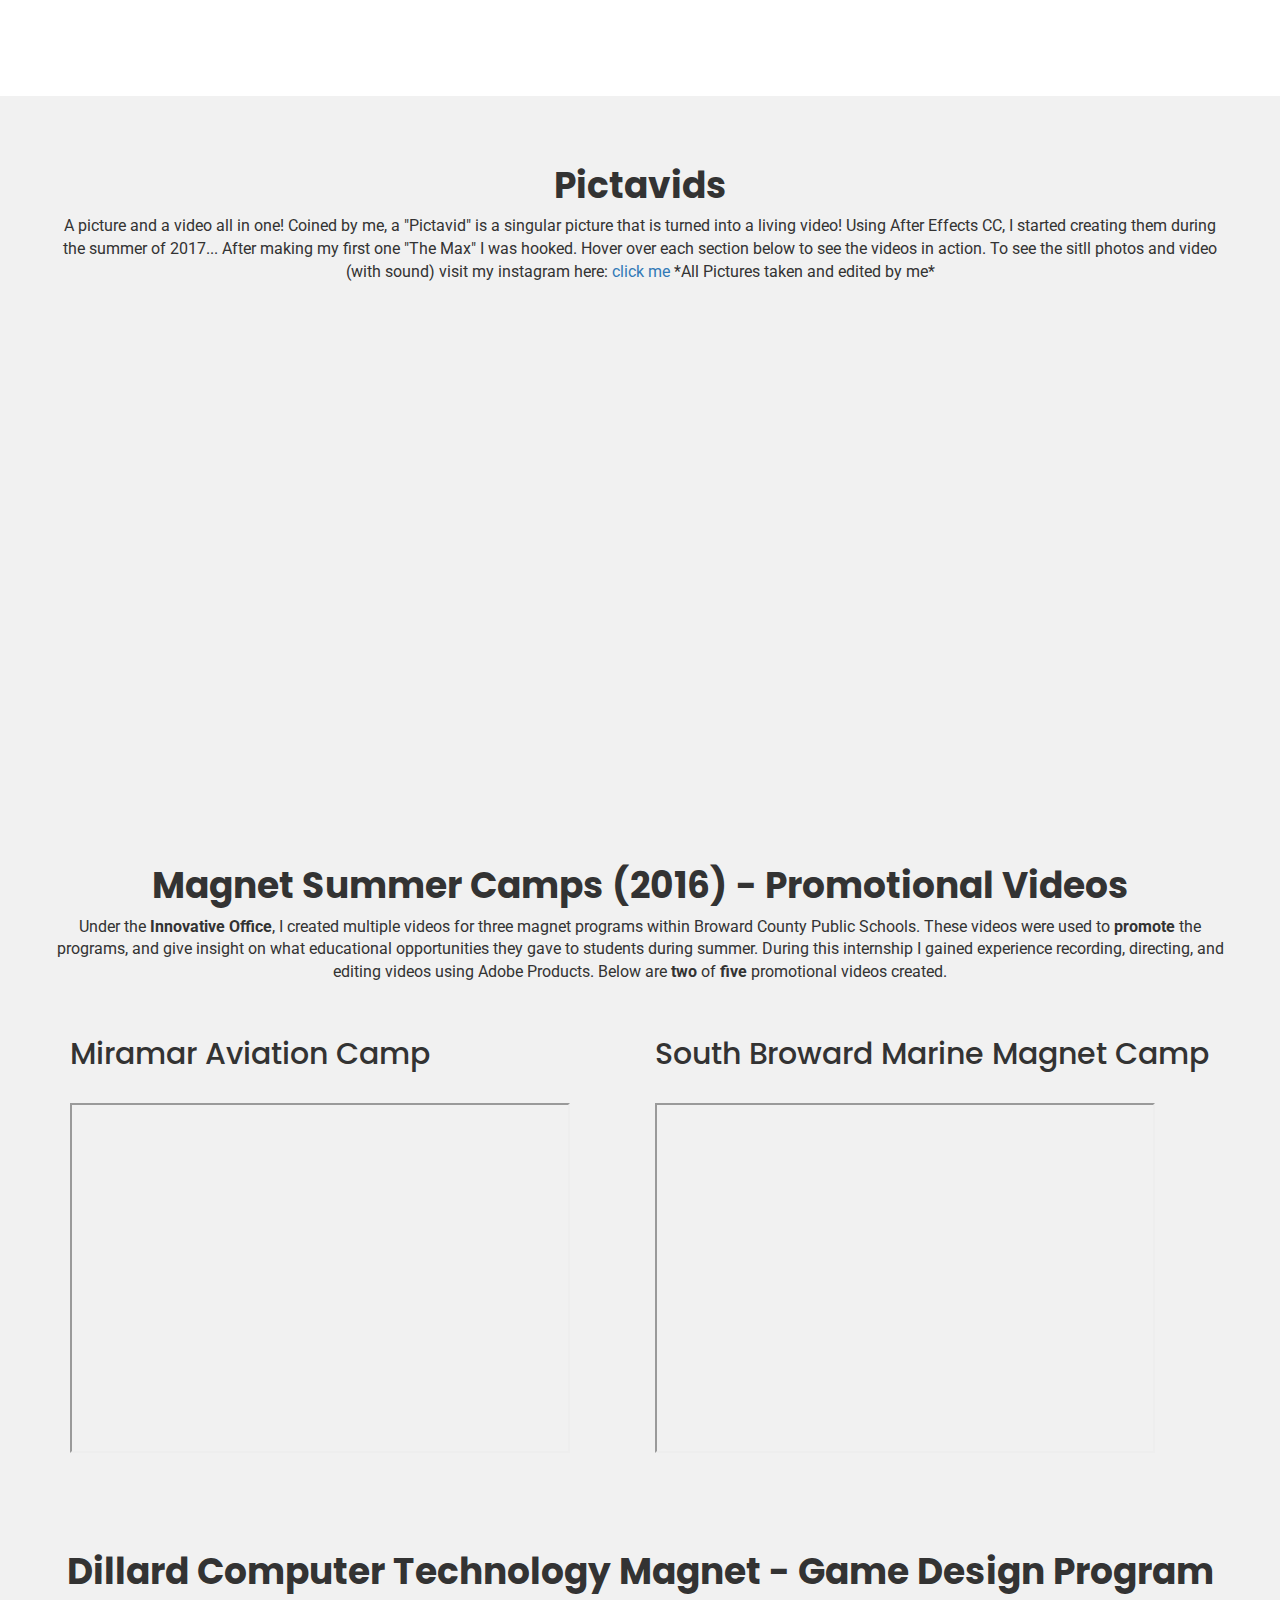
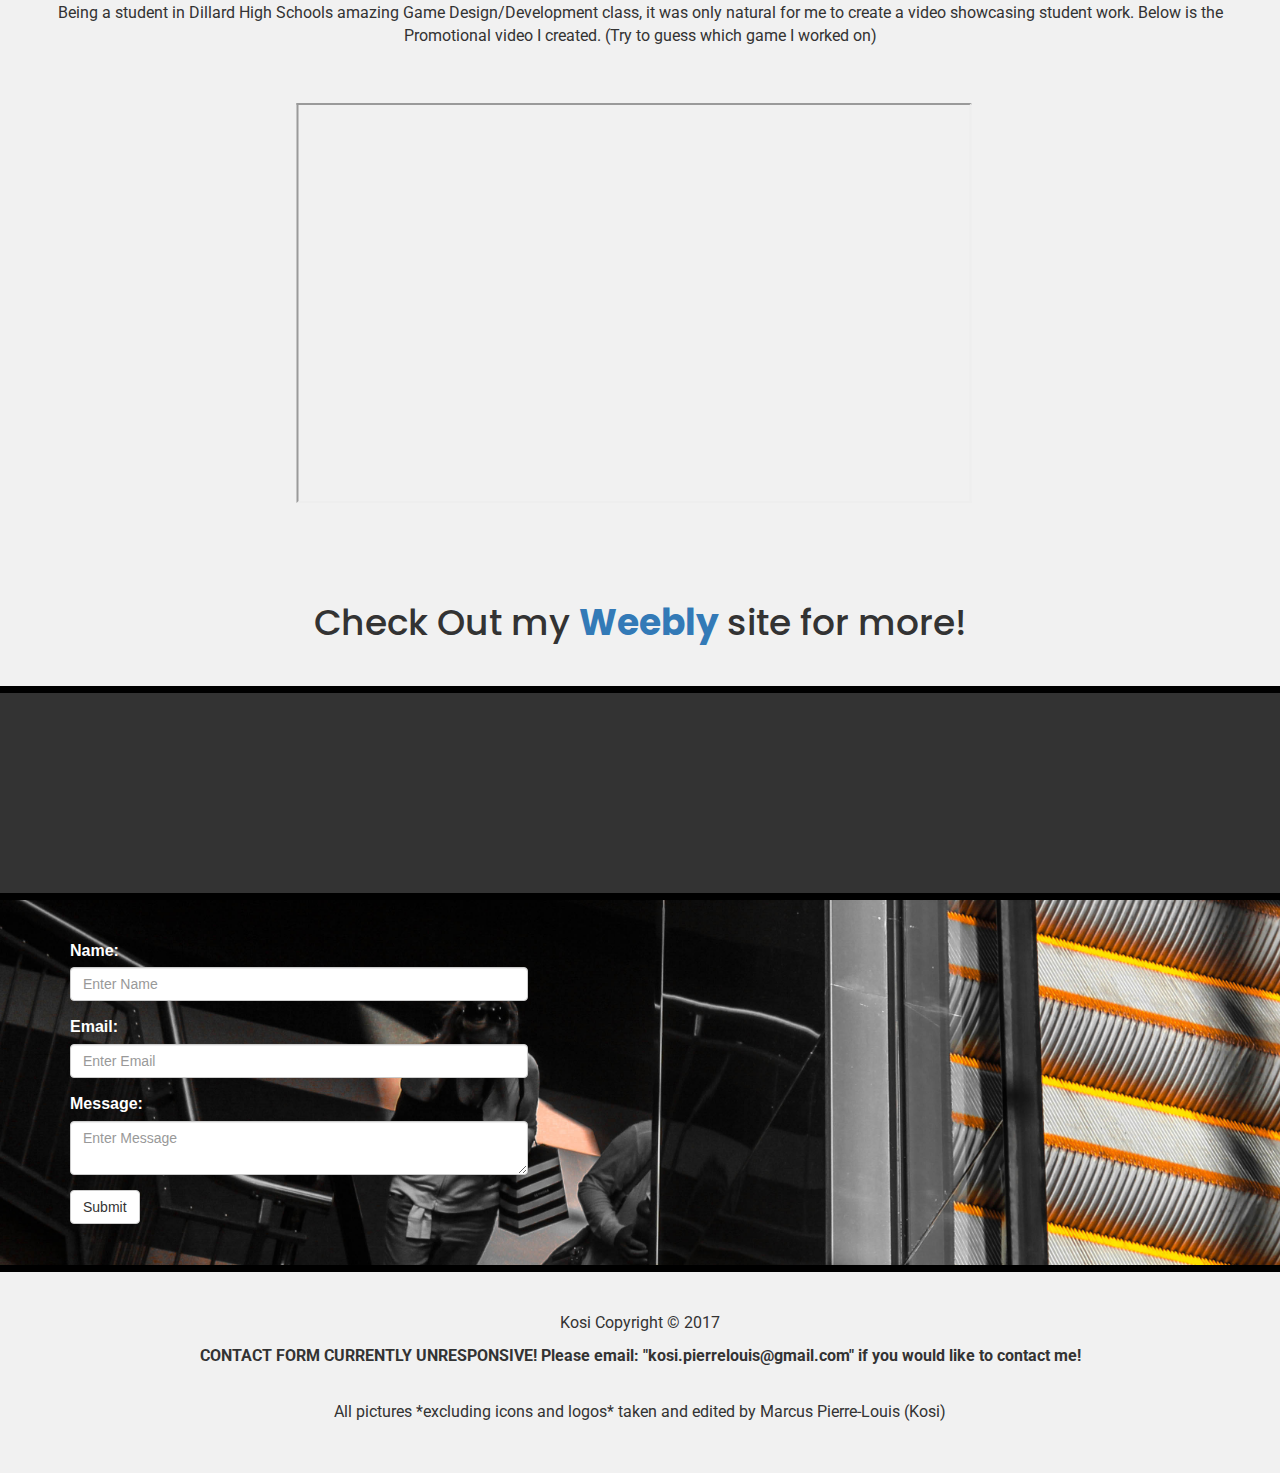
==== commit a54636a4: "Update testPage.html" ====
--- a/testPage.html
+++ b/testPage.html
@@ -27,7 +27,7 @@
             <li class="active"><a id="navHome" href="#showcase">Home</a></li>
             <li><a id="navAbout" href="#about">About</a></li>
             <li><a id="navWork" href="#work">My Work</a></li>
-            <li><a id="navContact" href="#Cont">Contact</a></li>
+            <li><a id="navContact" href="#Cont">CContact</a></li>
             <li><a href = testPage.html > Test Page </a></li>
           </ul>
         </div><!--/.nav-collapse -->
